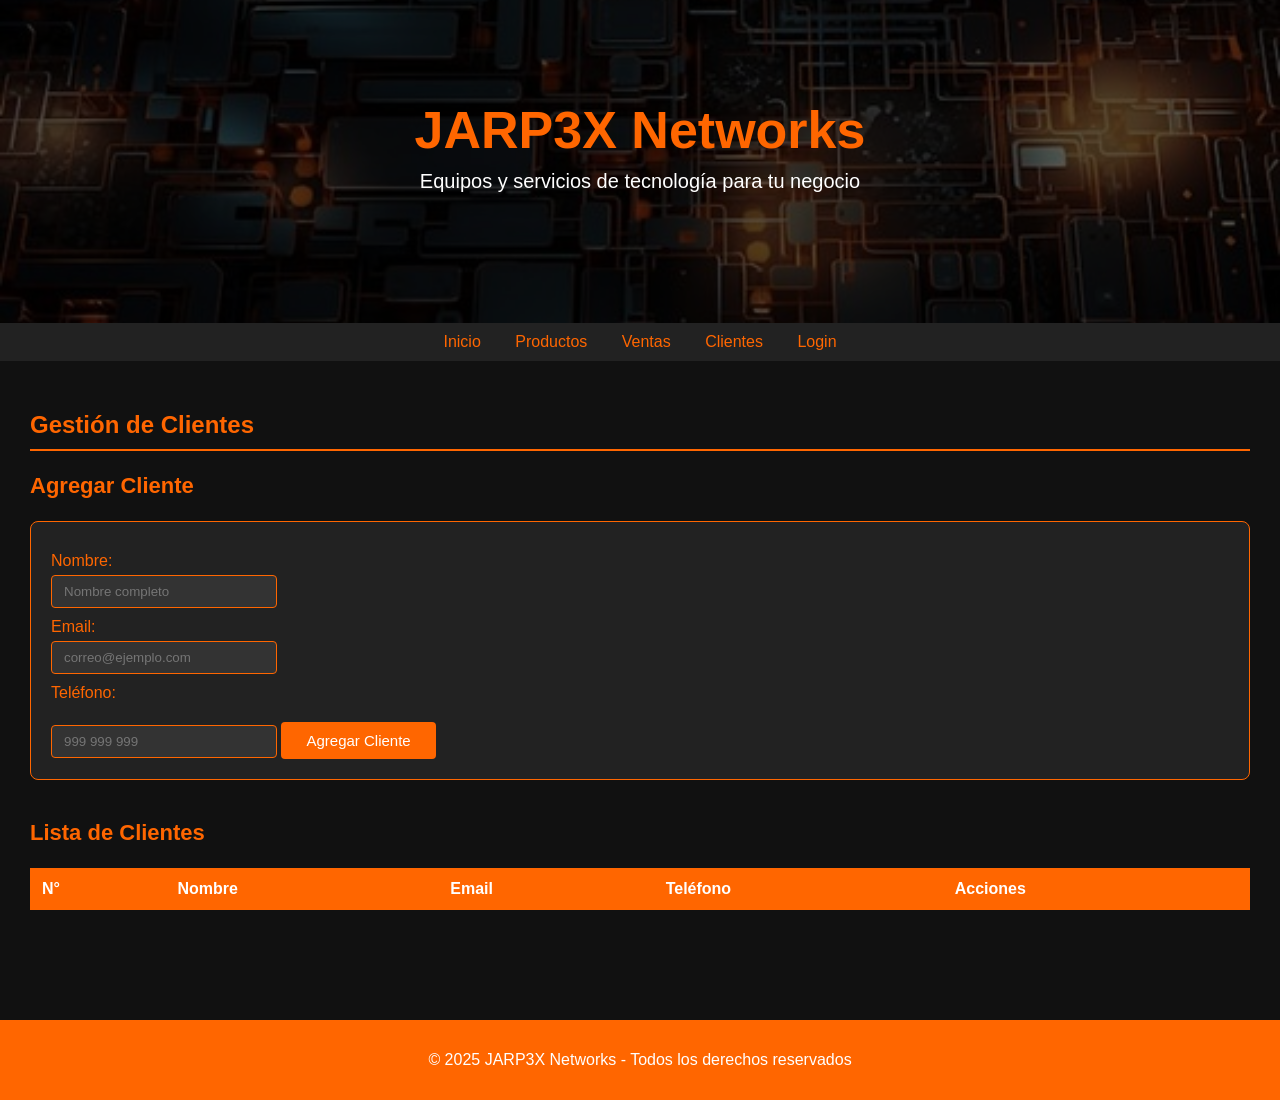
==== clientes.html @ dd6edfb2 "Create clientes.html" ====
<!DOCTYPE html>
<html lang="es">

  <head>
    <meta charset="UTF-8">
    <meta name="viewport" content="width=device-width, initial-scale=1.0">
    <title>Clientes - JARP3X Networks</title>
    <link rel="stylesheet" href="style.css">
  </head>

  <body>

    <!-- ENCABEZADO -->
    <header>
      <div class="hero">
        <h1>JARP3X Networks</h1>
        <p>Equipos y servicios de tecnología para tu negocio</p>
      </div>
    </header>

    <!-- NAVEGACIÓN -->
    <nav>
      <a href="index.html">Inicio</a>
      <a href="productos.html">Productos</a>
      <a href="ventas.html">Ventas</a>
      <a href="clientes.html">Clientes</a>
      <a href="login.html">Login</a>
    </nav>

    <!-- CONTENIDO PRINCIPAL -->
    <main>

      <h2>Gestión de Clientes</h2>

      <!-- FORMULARIO AGREGAR CLIENTE -->
      <section>
        <h3>Agregar Cliente</h3>
        <form id="form-cliente">

          <label for="nombre">Nombre:</label>
          <input type="text" id="nombre" placeholder="Nombre completo">

          <label for="email">Email:</label>
          <input type="email" id="email" placeholder="correo@ejemplo.com">

          <label for="telefono">Teléfono:</label>
          <input type="text" id="telefono" placeholder="999 999 999">

          <button type="submit">Agregar Cliente</button>

        </form>
      </section>

      <!-- TABLA DE CLIENTES -->
      <section>
        <h3>Lista de Clientes</h3>
        <table id="tabla-clientes">
          <thead>
            <tr>
              <th>N°</th>
              <th>Nombre</th>
              <th>Email</th>
              <th>Teléfono</th>
              <th>Acciones</th>
            </tr>
          </thead>
          <tbody id="cuerpo-tabla">
            <!-- Los clientes se agregan aquí con JavaScript -->
          </tbody>
        </table>
      </section>

    </main>

    <!-- PIE DE PÁGINA -->
    <footer>
      <p>© 2025 JARP3X Networks - Todos los derechos reservados</p>
    </footer>

    <script src="script.js"></script>

  </body>

</html>
---- style.css ----
/* COLORES Y FUENTE GENERAL */
body {
  background-color: #111111;
  color: #ffffff;
  font-family: Arial, sans-serif;
  margin: 0;
  padding: 0;
}

/* ENCABEZADO */
header {
  background-color: #ff6600;
  padding: 20px;
  text-align: center;
}

header h1 {
  margin: 0;
  font-size: 32px;
  color: #ffffff;
}

header p {
  margin: 5px 0 0;
  color: #ffffff;
}

/* NAVEGACIÓN */
nav {
  background-color: #222222;
  padding: 10px;
  text-align: center;
}

nav a {
  color: #ff6600;
  text-decoration: none;
  margin: 0 15px;
  font-size: 16px;
}

nav a:hover {
  color: #ffffff;
}

/* CONTENIDO PRINCIPAL */
main {
  padding: 30px;
}

main h2 {
  color: #ff6600;
  border-bottom: 2px solid #ff6600;
  padding-bottom: 10px;
}

/* SECCIONES DE CATEGORÍAS */
section {
  margin-bottom: 40px;
}

section h3 {
  color: #ff6600;
  font-size: 22px;
}

/* PRODUCTOS */
article {
  background-color: #222222;
  border: 1px solid #ff6600;
  border-radius: 8px;
  padding: 15px;
  margin-bottom: 15px;
}

article h4 {
  color: #ff6600;
  margin: 0 0 10px;
}

article p {
  margin: 4px 0;
  color: #cccccc;
}

/* PIE DE PÁGINA */
footer {
  background-color: #ff6600;
  color: #ffffff;
  text-align: center;
  padding: 15px;
  margin-top: 40px;
}
/* HERO - ENCABEZADO GRANDE */
header {
  background-image: url('img/fondo.jpg');
  background-size: cover;
  background-position: center;
  padding: 0;
}

.hero {
  background-color: rgba(0, 0, 0, 0.65);
  padding: 100px 30px;
  text-align: center;
}

.hero h1 {
  font-size: 52px;
  color: #ff6600;
  margin: 0 0 10px;
}

.hero p {
  font-size: 20px;
  color: #ffffff;
  margin: 0 0 30px;
}

.hero a {
  background-color: #ff6600;
  color: #ffffff;
  padding: 12px 30px;
  text-decoration: none;
  border-radius: 6px;
  font-size: 16px;
}

.hero a:hover {
  background-color: #cc5200;
}
/* FORMULARIOS */
form {
  background-color: #222222;
  border: 1px solid #ff6600;
  border-radius: 8px;
  padding: 20px;
  margin-bottom: 20px;
}

label {
  color: #ff6600;
  display: block;
  margin-bottom: 5px;
  margin-top: 10px;
}

input {
  background-color: #333333;
  border: 1px solid #ff6600;
  border-radius: 4px;
  color: #ffffff;
  padding: 8px 12px;
  width: 200px;
}

button {
  background-color: #ff6600;
  border: none;
  border-radius: 4px;
  color: #ffffff;
  cursor: pointer;
  font-size: 15px;
  margin-top: 15px;
  padding: 10px 25px;
}

button:hover {
  background-color: #cc5200;
}

/* TABLA */
table {
  border-collapse: collapse;
  width: 100%;
}

th {
  background-color: #ff6600;
  color: #ffffff;
  padding: 12px;
  text-align: left;
}

td {
  border-bottom: 1px solid #333333;
  color: #cccccc;
  padding: 12px;
}

tr:hover {
  background-color: #222222;
}
/* LOGIN */
.login-box {
  background-color: #222222;
  border: 1px solid #ff6600;
  border-radius: 8px;
  margin: 60px auto;
  max-width: 400px;
  padding: 40px;
  text-align: center;
}

.login-box h2 {
  color: #ff6600;
  margin-bottom: 20px;
}

.login-box input {
  display: block;
  margin: 8px auto;
  width: 100%;
}

.login-box button {
  margin-top: 20px;
  width: 100%;
}
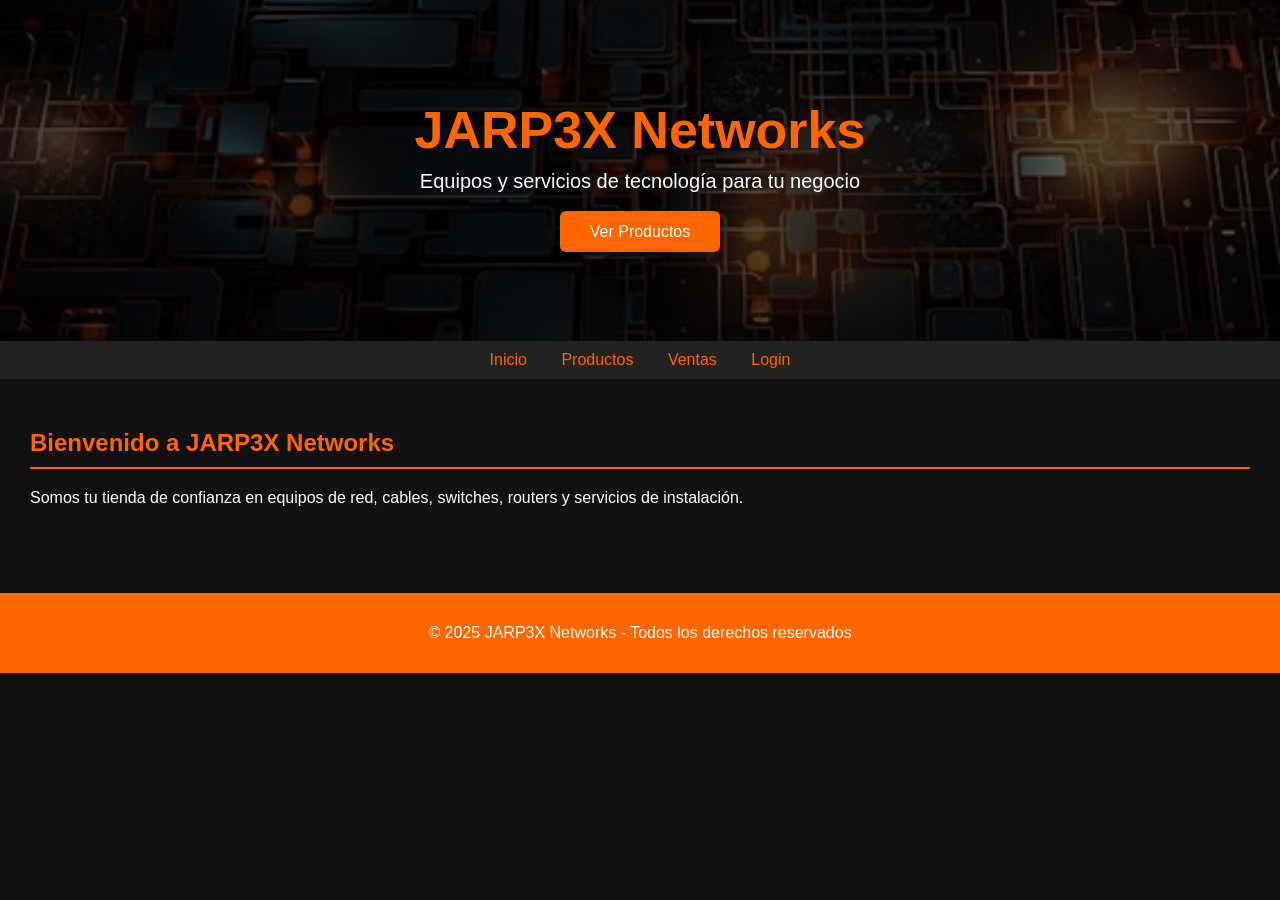
==== commit f67959c4: "Fix footer closing tag in clientes.html" ====
--- a/clientes.html
+++ b/clientes.html
@@ -76,9 +76,9 @@
     <footer>
       <p>© 2025 JARP3X Networks - Todos los derechos reservados</p>
     </footer>
-
-    <script src="script.js"></script>
-
+    
+<script src="auth.js"></script>
+<script src="script.js"></script>
   </body>
 
 </html>
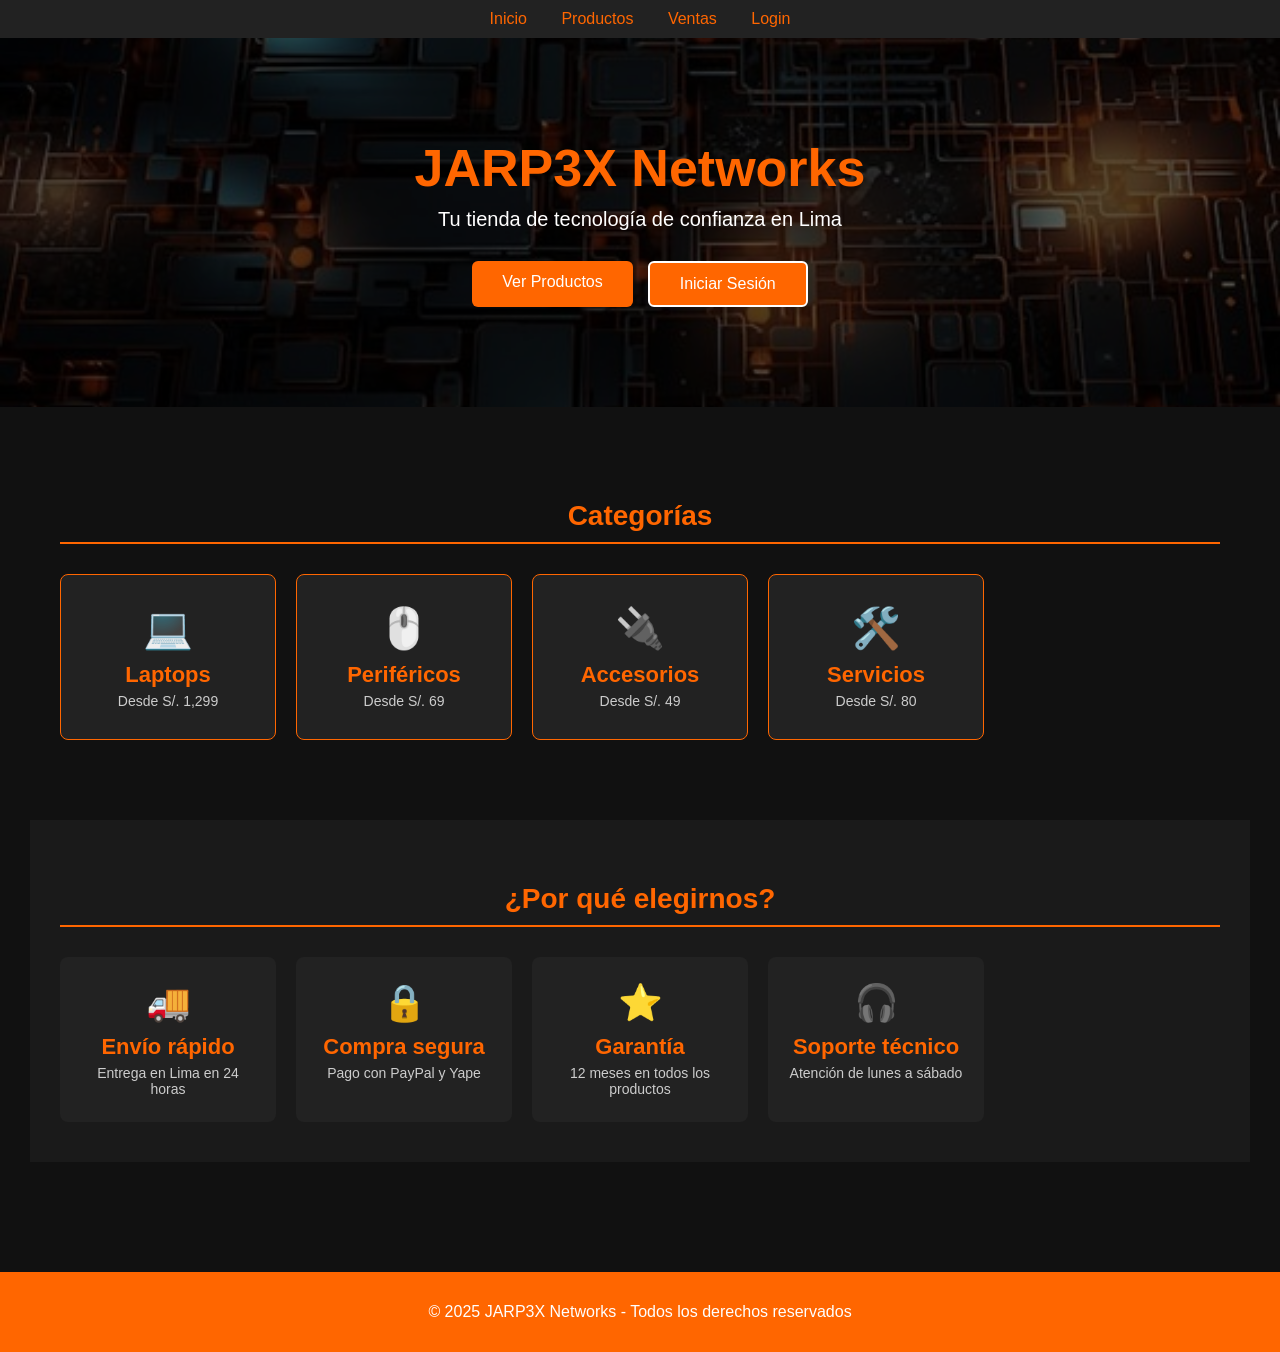
==== commit 70dbf5b0: "Migrar backend MySQL a PostgreSQL/Supabase y conectar modulo de clientes" ====
--- a/clientes.html
+++ b/clientes.html
@@ -19,7 +19,7 @@
     </header>
 
     <!-- NAVEGACIÓN -->
-    <nav>
+    <nav id="menu-nav">
       <a href="index.html">Inicio</a>
       <a href="productos.html">Productos</a>
       <a href="ventas.html">Ventas</a>
@@ -78,7 +78,7 @@
     </footer>
     
 <script src="auth.js"></script>
-<script src="script.js"></script>
+<script src="crud-clientes.js"></script>
   </body>
 
 </html>
--- a/style.css
+++ b/style.css
@@ -64,13 +64,43 @@
   font-size: 22px;
 }
 
-/* PRODUCTOS */
+/* PRODUCTOS EN CUADRÍCULA */
+section {
+  margin-bottom: 40px;
+}
+
+section > div {
+  display: grid;
+  grid-template-columns: repeat(auto-fill, minmax(280px, 1fr));
+  gap: 20px;
+}
+
 article {
   background-color: #222222;
   border: 1px solid #ff6600;
   border-radius: 8px;
   padding: 15px;
-  margin-bottom: 15px;
+  display: flex;
+  flex-direction: column;
+}
+
+article img {
+  width: 100%;
+  height: 200px;
+  object-fit: cover;
+  border-radius: 6px;
+  margin-bottom: 10px;
+}
+
+article h4 {
+  color: #ff6600;
+  margin: 0 0 10px;
+}
+
+article p {
+  margin: 4px 0;
+  color: #cccccc;
+  font-size: 14px;
 }
 
 article h4 {
@@ -192,28 +222,530 @@
   background-color: #222222;
 }
 /* LOGIN */
+.pagina-login {
+  margin: 0;
+  min-height: 100vh;
+}
+
+.login-container {
+  align-items: center;
+  background: linear-gradient(135deg, #111111 0%, #1a1a1a 100%);
+  display: flex;
+  justify-content: center;
+  min-height: 100vh;
+  padding: 20px;
+}
+
 .login-box {
-  background-color: #222222;
-  border: 1px solid #ff6600;
-  border-radius: 8px;
-  margin: 60px auto;
+  background-color: #1a1a1a;
+  border: 1px solid #333333;
+  border-radius: 12px;
+  box-shadow: 0 10px 40px rgba(0, 0, 0, 0.5);
+  padding: 45px 40px;
+  text-align: center;
+  width: 100%;
   max-width: 400px;
-  padding: 40px;
-  text-align: center;
+}
+
+.login-logo h1 {
+  color: #ffffff;
+  font-size: 24px;
+  margin: 0 0 30px;
+}
+
+.login-logo h1 span {
+  color: #ff6600;
 }
 
 .login-box h2 {
-  color: #ff6600;
-  margin-bottom: 20px;
+  color: #ffffff;
+  font-size: 24px;
+  margin: 0 0 8px;
+}
+
+.login-subtitulo {
+  color: #999999;
+  font-size: 14px;
+  margin: 0 0 25px;
+}
+
+.login-box form {
+  background: none;
+  border: none;
+  padding: 0;
+  margin: 0;
+  text-align: left;
+}
+
+.login-box label {
+  color: #cccccc;
+  font-size: 13px;
 }
 
 .login-box input {
   display: block;
-  margin: 8px auto;
+  margin: 6px 0 16px;
   width: 100%;
+  box-sizing: border-box;
 }
 
 .login-box button {
+  margin-top: 10px;
+  width: 100%;
+}
+
+.login-volver {
   margin-top: 20px;
-  width: 100%;
-}
+}
+
+.login-volver a {
+  color: #999999;
+  font-size: 13px;
+  text-decoration: none;
+}
+
+.login-volver a:hover {
+  color: #ff6600;
+}
+/* HERO BOTONES */
+.hero-botones {
+  display: flex;
+  gap: 15px;
+  justify-content: center;
+  margin-top: 20px;
+}
+
+.btn-primary {
+  background-color: #ff6600;
+  color: #ffffff;
+  padding: 12px 30px;
+  text-decoration: none;
+  border-radius: 6px;
+  font-size: 16px;
+}
+
+.btn-primary:hover {
+  background-color: #cc5200;
+}
+
+.btn-secondary {
+  background-color: transparent;
+  color: #ffffff;
+  padding: 12px 30px;
+  text-decoration: none;
+  border-radius: 6px;
+  font-size: 16px;
+  border: 2px solid #ffffff;
+}
+
+.btn-secondary:hover {
+  background-color: #ffffff;
+  color: #111111;
+}
+
+/* CATEGORÍAS */
+.categorias {
+  padding: 40px 30px;
+  text-align: center;
+}
+
+.categorias h2 {
+  color: #ff6600;
+  margin-bottom: 30px;
+  font-size: 28px;
+}
+
+.categorias-grid {
+  display: grid;
+  grid-template-columns: repeat(auto-fill, minmax(200px, 1fr));
+  gap: 20px;
+}
+
+.categoria-card {
+  background-color: #222222;
+  border: 1px solid #ff6600;
+  border-radius: 8px;
+  padding: 30px 20px;
+  text-decoration: none;
+  text-align: center;
+  transition: background-color 0.2s;
+}
+
+.categoria-card:hover {
+  background-color: #333333;
+}
+
+.categoria-card span {
+  font-size: 40px;
+}
+
+.categoria-card h3 {
+  color: #ff6600;
+  margin: 10px 0 5px;
+}
+
+.categoria-card p {
+  color: #cccccc;
+  font-size: 14px;
+  margin: 0;
+}
+
+/* POR QUÉ ELEGIRNOS */
+.porque-nosotros {
+  background-color: #1a1a1a;
+  padding: 40px 30px;
+  text-align: center;
+}
+
+.porque-nosotros h2 {
+  color: #ff6600;
+  margin-bottom: 30px;
+  font-size: 28px;
+}
+
+.ventajas-grid {
+  display: grid;
+  grid-template-columns: repeat(auto-fill, minmax(200px, 1fr));
+  gap: 20px;
+}
+
+.ventaja-card {
+  background-color: #222222;
+  border-radius: 8px;
+  padding: 25px 20px;
+  text-align: center;
+}
+
+.ventaja-card span {
+  font-size: 36px;
+}
+
+.ventaja-card h3 {
+  color: #ff6600;
+  margin: 10px 0 5px;
+}
+
+.ventaja-card p {
+  color: #cccccc;
+  font-size: 14px;
+  margin: 0;
+}
+/* DASHBOARD */
+.dashboard-cards {
+  display: grid;
+  grid-template-columns: repeat(auto-fill, minmax(200px, 1fr));
+  gap: 20px;
+  margin-bottom: 40px;
+}
+
+.dash-card {
+  background-color: #222222;
+  border: 1px solid #ff6600;
+  border-radius: 8px;
+  padding: 25px;
+  text-align: center;
+}
+
+.dash-card span {
+  font-size: 40px;
+}
+
+.dash-card h3 {
+  color: #ff6600;
+  font-size: 28px;
+  margin: 10px 0 5px;
+}
+
+.dash-card p {
+  color: #cccccc;
+  margin: 0;
+}
+
+/* ACCESOS RÁPIDOS */
+.accesos-rapidos {
+  margin-top: 40px;
+}
+
+.accesos-grid {
+  display: grid;
+  grid-template-columns: repeat(auto-fill, minmax(200px, 1fr));
+  gap: 15px;
+  margin-top: 15px;
+}
+/* CARRITO FLOTANTE */
+#carrito-flotante {
+  position: fixed;
+  bottom: 30px;
+  right: 30px;
+  z-index: 1000;
+}
+
+#btn-carrito {
+  background-color: #ff6600;
+  border: none;
+  border-radius: 50px;
+  color: #ffffff;
+  cursor: pointer;
+  font-size: 18px;
+  padding: 12px 20px;
+  box-shadow: 0 4px 15px rgba(255, 102, 0, 0.4);
+}
+
+#btn-carrito:hover {
+  background-color: #cc5200;
+}
+
+#panel-carrito {
+  background-color: #222222;
+  border: 1px solid #ff6600;
+  border-radius: 8px;
+  bottom: 70px;
+  display: none;
+  max-height: 400px;
+  overflow-y: auto;
+  padding: 20px;
+  position: absolute;
+  right: 0;
+  width: 320px;
+}
+
+#panel-carrito.abierto {
+  display: block;
+}
+
+#panel-carrito h3 {
+  color: #ff6600;
+  margin: 0 0 15px;
+}
+
+.carrito-item {
+  border-bottom: 1px solid #333333;
+  padding: 10px 0;
+}
+
+.carrito-item p {
+  color: #ffffff;
+  font-size: 14px;
+  margin: 0 0 5px;
+}
+
+.carrito-item-controles {
+  align-items: center;
+  display: flex;
+  gap: 8px;
+  color: #cccccc;
+  font-size: 13px;
+}
+
+.carrito-item-controles button {
+  background-color: #333333;
+  border: none;
+  border-radius: 4px;
+  color: #ffffff;
+  cursor: pointer;
+  font-size: 14px;
+  margin: 0;
+  padding: 2px 8px;
+  width: auto;
+}
+
+#total-carrito {
+  border-top: 1px solid #ff6600;
+  margin-top: 15px;
+  padding-top: 15px;
+}
+
+#total-carrito p {
+  color: #ffffff;
+  font-size: 16px;
+  margin: 0 0 10px;
+}
+/* DASHBOARD HEADER */
+.dashboard-header {
+  margin-bottom: 30px;
+  padding: 20px 0;
+  border-bottom: 2px solid #ff6600;
+}
+
+.dashboard-header h2 {
+  color: #ff6600;
+  font-size: 28px;
+  margin: 0 0 5px;
+}
+
+.dashboard-header p {
+  color: #cccccc;
+  margin: 0;
+}
+
+/* DASH CARD NARANJA */
+.dash-card.naranja {
+  background-color: #ff6600;
+  border-color: #cc5200;
+}
+
+.dash-card.naranja h3,
+.dash-card.naranja p {
+  color: #ffffff;
+}
+
+/* ESTADO EN TABLA */
+.estado {
+  border-radius: 20px;
+  font-size: 12px;
+  padding: 4px 12px;
+}
+
+.estado.completado {
+  background-color: #1a4a1a;
+  color: #44ff44;
+}
+
+.estado.pendiente {
+  background-color: #4a3a00;
+  color: #ffaa00;
+}
+
+/* DASHBOARD SECCIÓN */
+.dashboard-seccion {
+  margin-bottom: 40px;
+}
+
+.dashboard-seccion h3 {
+  color: #ff6600;
+  font-size: 20px;
+  margin-bottom: 15px;
+}
+
+/* ACCESO CARDS */
+.accesos-grid {
+  display: grid;
+  grid-template-columns: repeat(auto-fill, minmax(150px, 1fr));
+  gap: 15px;
+}
+
+.acceso-card {
+  background-color: #222222;
+  border: 1px solid #ff6600;
+  border-radius: 8px;
+  padding: 20px;
+  text-align: center;
+  text-decoration: none;
+  transition: background-color 0.2s;
+}
+
+.acceso-card:hover {
+  background-color: #333333;
+}
+
+.acceso-card span {
+  font-size: 30px;
+}
+
+.acceso-card p {
+  color: #cccccc;
+  font-size: 13px;
+  margin: 8px 0 0;
+}
+/* MÉTODOS DE PAGO */
+.metodos-pago {
+  display: grid;
+  grid-template-columns: repeat(auto-fill, minmax(200px, 1fr));
+  gap: 20px;
+  margin-bottom: 30px;
+}
+
+.metodo-card {
+  background-color: #222222;
+  border: 1px solid #ff6600;
+  border-radius: 8px;
+  cursor: pointer;
+  padding: 25px;
+  text-align: center;
+  transition: background-color 0.2s;
+}
+
+.metodo-card:hover {
+  background-color: #333333;
+}
+
+.metodo-card.seleccionado {
+  border-color: #ffffff;
+  background-color: #333333;
+}
+
+.metodo-card span {
+  font-size: 40px;
+}
+
+.metodo-card h4 {
+  color: #ff6600;
+  margin: 10px 0 5px;
+}
+
+.metodo-card p {
+  color: #cccccc;
+  font-size: 13px;
+  margin: 0;
+}
+
+/* PANEL DE PAGO */
+.panel-pago {
+  background-color: #222222;
+  border: 1px solid #ff6600;
+  border-radius: 8px;
+  display: none;
+  margin-top: 20px;
+  padding: 25px;
+}
+
+.panel-pago h3 {
+  color: #ff6600;
+  margin: 0 0 15px;
+}
+
+/* YAPE QR */
+.yape-qr {
+  background-color: #1a1a1a;
+  border-radius: 8px;
+  margin: 15px 0;
+  padding: 20px;
+  text-align: center;
+}
+
+.yape-qr h3 {
+  color: #ff6600;
+  font-size: 24px;
+}
+
+.yape-qr p {
+  color: #cccccc;
+  margin: 5px 0;
+}
+/* FILTROS DE VENTAS */
+.filtros-ventas {
+  display: grid;
+  grid-template-columns: repeat(auto-fit, minmax(280px, 1fr));
+  gap: 20px;
+  margin-bottom: 30px;
+}
+
+.filtro-box {
+  background-color: #222222;
+  border: 1px solid #ff6600;
+  border-radius: 8px;
+  padding: 20px;
+}
+
+.filtro-box h3 {
+  color: #ff6600;
+  margin: 0 0 15px;
+  font-size: 17px;
+}
+
+.filtro-box form {
+  background: none;
+  border: none;
+  padding: 0;
+  margin: 0;
+}
